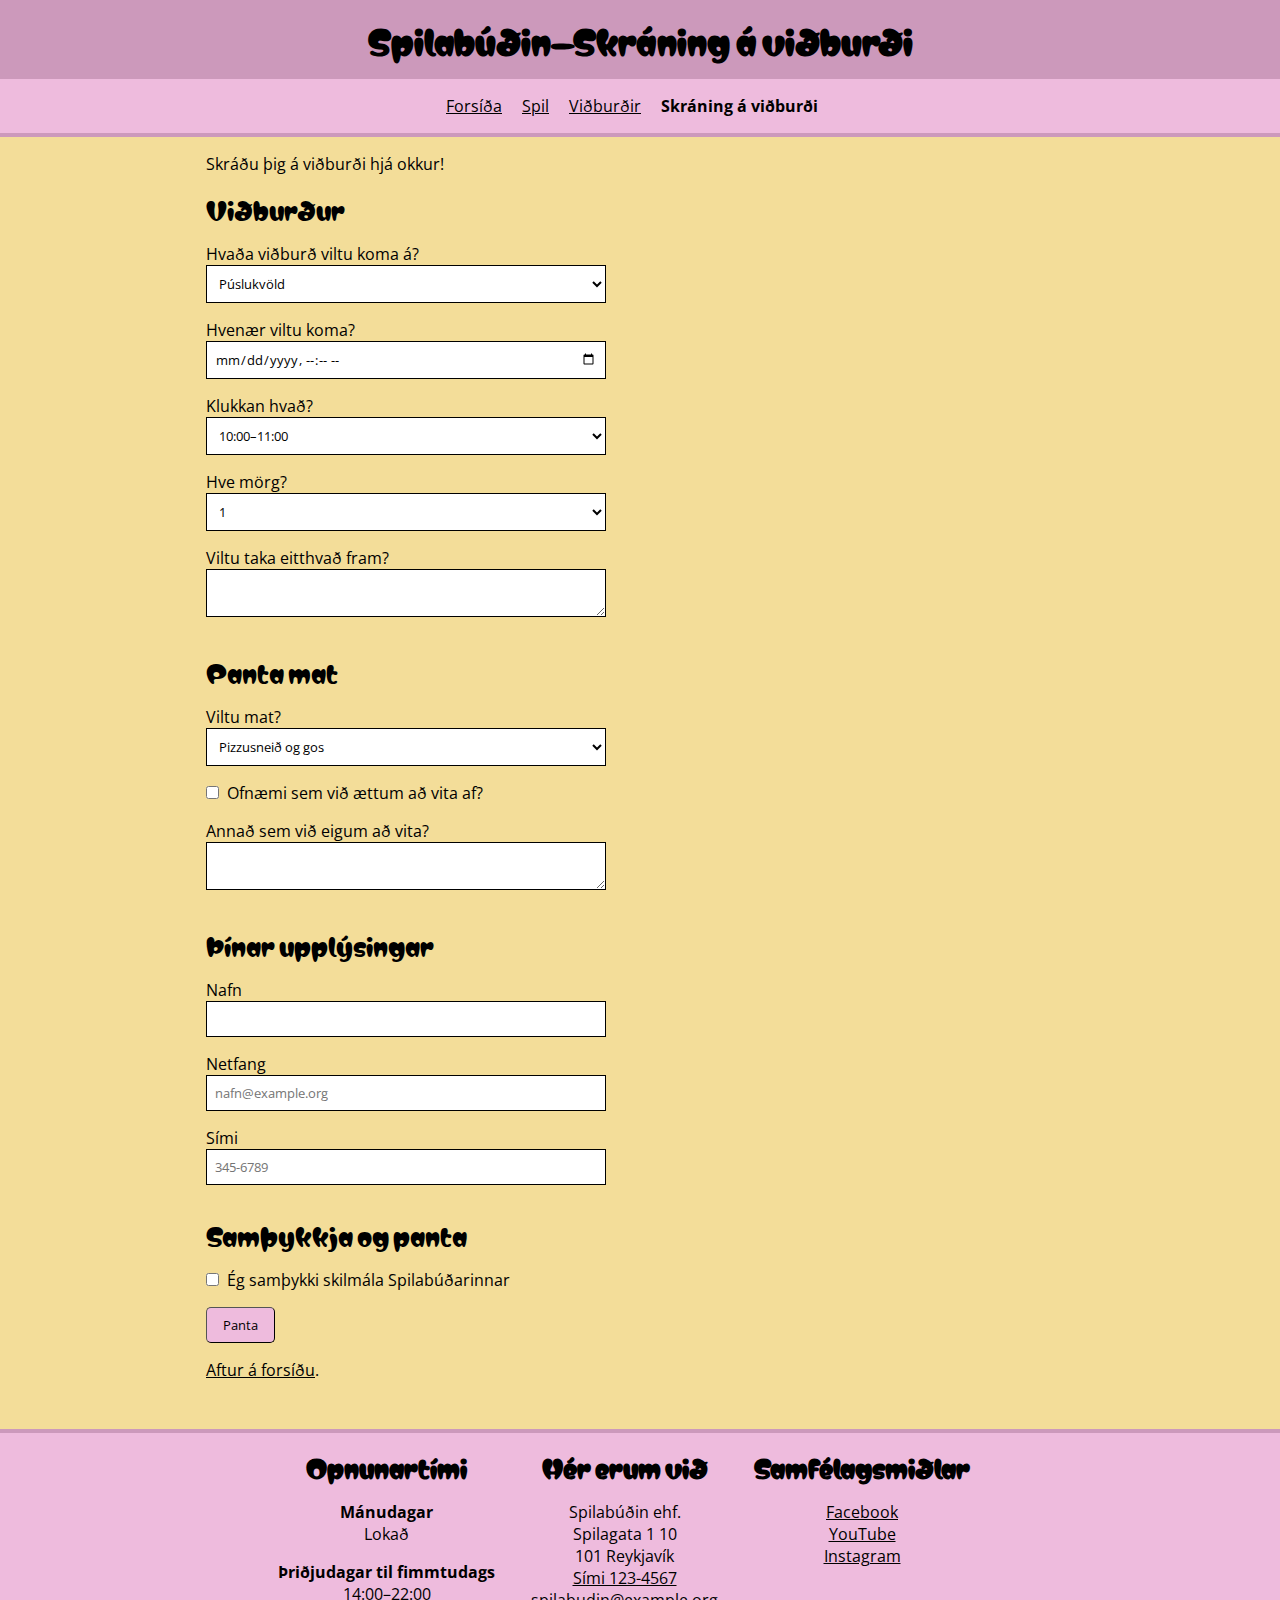
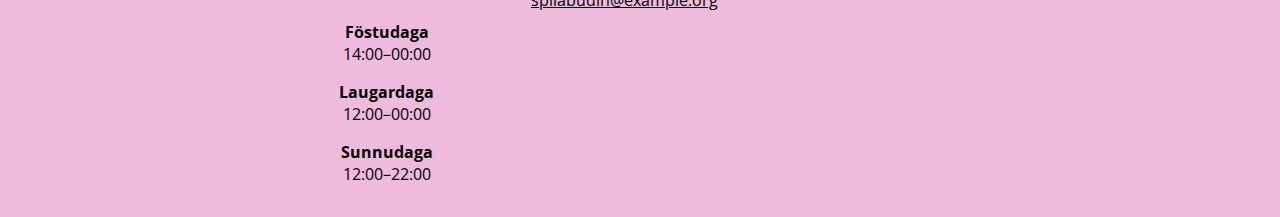
==== sidur/skraning.html @ ceada81b "First commit, nota sýnilaus kennara" ====
<!DOCTYPE html>
<html lang="is">

<head>
  <link rel="stylesheet" href="../styles.css">
  <meta charset="utf-8">
  <title>Spilabúðin—Skráning á viðburði</title>
  <meta name="description"
    content="Spilabúðin selur spil, heldur viðburði og býður upp á skemmtilega stund. Kíktu á okkur á Spilagötu 1.">
  <meta property="og:title" content="Spilabúðin">
  <meta property="og:description"
    content="Spilabúðin selur spil, heldur viðburði og býður upp á skemmtilega stund. Kíktu á okkur á Spilagötu 1.">
  <meta property="og:image" content="./myndir/sharing.jpg">
</head>

<body>
  <div class="wrapper">

    <header>
      <h1>Spilabúðin—Skráning á viðburði</h1>
    </header>

    <p class="sr-only"><a href="#efni">Beint í efni</a></p>

    <nav>
      <ul>
        <li><a href="../index.html">Forsíða</a></li>
        <li><a href="./spil.html">Spil</a></li>
        <li><a href="./vidburdir.html">Viðburðir</a></li>
        <li><strong>Skráning á viðburði</strong></li>
      </ul>
    </nav>

    <main id="efni">
      <p>Skráðu þig á viðburði hjá okkur!</p>

      <form method="GET" action=".">
        <fieldset>
          <legend>Viðburður</legend>
          <div>
            <label for="event">Hvaða viðburð viltu koma á?</label>
            <select id="event">
              <option>Púslukvöld</option>
              <option>Ticket to Ride</option>
            </select>
          </div>
          <div>
            <label for="when">Hvenær viltu koma?</label>
            <input type="datetime-local" id="when" name="when">
          </div>
          <div>
            <label for="time">Klukkan hvað?</label>
            <select id="time">
              <option>10:00–11:00</option>
              <option>11:00–12:00</option>
              <option>12:00–13:00</option>
              <option>13:00–14:00</option>
              <option>14:00–15:00</option>
              <option>15:00–16:00</option>
              <option>16:00–17:00</option>
              <option>17:00–18:00</option>
              <option>18:00–19:00</option>
              <option>19:00–20:00</option>
              <option>20:00–21:00</option>
              <option>21:00–22:00</option>
              <option>22:00–23:00</option>
              <option>23:00–00:00</option>
            </select>
          </div>
          <div>
            <label for="size">Hve mörg?</label>
            <select id="size">
              <option>1</option>
              <option>2</option>
              <option>3</option>
              <option>4</option>
              <option>5</option>
              <option>6</option>
              <option>7</option>
              <option>8</option>
              <option>9</option>
              <option>10</option>
            </select>
          </div>
          <div>
            <label for="special">Viltu taka eitthvað fram?</label>
            <textarea id="special"></textarea>
          </div>
        </fieldset>
        <fieldset>
          <legend>Panta mat</legend>
          <div>
            <label for="food">Viltu mat?</label>
            <select id="food">
              <option>Pizzusneið og gos</option>
              <option>Kaffi og kaka</option>
              <option>Engan mat</option>
            </select>
          </div>
          <div>
            <label>
              <input type="checkbox" name="allergy">Ofnæmi sem við ættum að vita af?</label>
          </div>
          <div>
            <label for="special-food">Annað sem við eigum að vita?</label>
            <textarea id="special-food"></textarea>
          </div>
        </fieldset>
        <fieldset>
          <legend>Þínar upplýsingar</legend>
          <div>
            <label for="name">Nafn</label>
            <input id="name" type="text" required>
          </div>
          <div>
            <label for="email">Netfang</label>
            <input id="email" name="email" type="email" required placeholder="nafn@example.org">
          </div>
          <div>
            <label for="phone">Sími</label>
            <input id="phone" type="tel" required placeholder="345-6789">
          </div>
        </fieldset>
        <fieldset>
          <legend>Samþykkja og panta</legend>
          <div>
            <label>
              <input type="checkbox" name="terms">Ég samþykki skilmála
              Spilabúðarinnar</label>
          </div>
          <button>Panta</button>
        </fieldset>
      </form>

      <p class="back"><a href="../index.html">Aftur á forsíðu</a>.</p>
    </main>

    <footer>
      <section>
        <h2>Opnunartími</h2>
        <dl>
          <dt>Mánudagar</dt>
          <dd>Lokað</dd>
          <dt>Þriðjudagar til fimmtudags</dt>
          <dd>14:00–22:00</dd>
          <dt>Föstudaga</dt>
          <dd>14:00–00:00</dd>
          <dt>Laugardaga</dt>
          <dd>12:00–00:00</dd>
          <dt>Sunnudaga</dt>
          <dd>12:00–22:00</dd>
        </dl>
      </section>

      <section>
        <h2>Hér erum við</h2>
        <ul>
          <li>Spilabúðin ehf.</li>
          <li>Spilagata 1 10</li>
          <li>101 Reykjavík</li>
          <li><a href="tel:1234567">Sími 123-4567</a></li>
          <li>
            <a href="mailto:spilabudin@example.org">spilabudin@example.org</a>
          </li>
        </ul>
      </section>

      <section>
        <h2>Samfélagsmiðlar</h2>
        <ul>
          <li><a href="https://www.facebook.com/HaskoliIslands/">Facebook</a></li>
          <li><a href="https://www.youtube.com/user/HIvarp">YouTube</a></li>
          <li><a href="https://www.instagram.com/haskoli_islands/">Instagram</a></li>
        </ul>
      </section>
    </footer>
  </div>
</body>

</html>
---- styles.css ----
/* Setjum inn „reset“ sem fjarlægir margin og padding af öllu */
* {
  margin: 0;
  padding: 0;
}

/* Reiknum stærð á öllum boxum sem border-box */
html {
  box-sizing: border-box;
}
/* og látum erfast á allt */
*,
*:before,
*:after {
  box-sizing: inherit;
}

/* hjálpar class sem felur sjónrænt en skjálesarar lesa */
.sr-only:not(:focus):not(:active) {
  clip: rect(0 0 0 0);
  clip-path: inset(50%);
  height: 1px;
  overflow: hidden;
  position: absolute;
  white-space: nowrap;
  width: 1px;
}

/* Almennt */

/** Letur og stærðir **/

/*** Grunnstærð er 16px ***/
html {
  font-size: 16px;
}

/*** Leturgerðir sem við sækjum úr fonts/ möppu ***/
@font-face {
  font-family: 'Matemasie-Regular';
  font-style: normal;
  font-weight: 400;
  src: url('./fonts/Matemasie-Regular.ttf') format('woff2');
}

@font-face {
  font-family: 'Open Sans';
  font-style: normal;
  font-weight: 400;
  src: url('./fonts/OpenSans-VariableFont_wdth\,wght.ttf') format('woff2');
}

@font-face {
  font-family: 'Open Sans';
  font-weight: 700;
  src: url('./fonts/OpenSans-VariableFont_wdth\,wght.ttf') format('woff2');
}

/*** Allt meginmál notar open sans ***/
html,
input,
select,
button {
  font-family: 'Open Sans', Arial, Helvetica, sans-serif;
}

/*** Allar fyrirsagnir nota Matemasie regular ***/
h1,
h2,
h3,
legend {
  font-family: 'Matemasie-Regular', 'Comic Sans MS', cursive;
}

/** Lætur myndir aldrei taka meira pláss en foreldri skilgreinir **/
img {
  max-width: 100%;
}

/** Litur á hlekkjum erfist frá foreldri **/
a {
  color: inherit;
}

/** „Til baka á forsíðu“ hlekkur **/
.back {
  margin-top: 1em;
}

/**
 * Eftirfarandi setur upp grunn umbrot (layout) síðu með flexbox.
 * Við förum yfir flexbox í viku 4 en þangað til er hægt að nota þetta
 * sem grunn og án breytinga.
 * Athugið að til þess að þetta virki þar að setja <div class="wrapper"> utan um allt efni 
 * innan <body>.
 */
.wrapper {
  display: flex;
  flex-direction: column;
  width: 100%;
  min-height: 100vh;

  background-color: #f3dd99;
}

.wrapper main {
  flex: 1;
}

/* Það sem fylgir er tillaga að uppbyggingu á selectorum fyrir verkefnið */

/** Haus á síðum **/

header {
  padding: 1em 1.5em;
  background-color: #cc99bb;
  text-align: center;
}

/** Valmynd **/

nav {
  margin-bottom: 1rem;
  padding: 1rem;
  border-bottom: 4px solid #cc99bb;

  background-color: #eebbdd;
}

nav ul {
  list-style: none;
  text-align: center;
}

nav ul li {
  display: inline-block;
  margin-right: 1rem;
}

/** Meginmál og efni forsíðu **/

main {
  margin: 0 auto 2em auto;
  padding-left: 1rem;
  padding-right: 1rem;
  width: 100%;
  max-width: 900px;
}

main p,
main section {
  margin-bottom: 1rem;
}

main img {
  float: right;
  margin-left: 1rem;
  margin-bottom: 1rem;
  max-width: 300px;
  border-radius: 10px;
}

/** Fótur **/

footer {
  padding: 1rem;
  border-top: 4px solid #cc99bb;
  background-color: #eebbdd;
  text-align: center;
}

footer > section {
  display: inline-block;
  vertical-align: top;
  max-width: 250px;
  margin-right: 2em;
}

footer ul {
  list-style: none;
}

footer h2 {
  margin-bottom: 1rem;
}

/*** Opnunartími ***/

dt {
  font-weight: bold;
}

dd {
  margin-bottom: 1rem;
}

/** Spilasíða, töflustílar **/

table {
  margin-bottom: 1rem;
  border-spacing: 0;
}

table th,
table td {
  padding: 0.5rem;
  text-align: left;
}

table tr th:first-child,
table tr td:first-child {
  border-top-left-radius: 5px;
  border-bottom-left-radius: 5px;
}

table tr th:last-child,
table tr td:last-child {
  border-top-right-radius: 5px;
  border-bottom-right-radius: 5px;
}

table tbody tr:nth-child(2n + 1) {
  background-color: #eebbdd;
}

table img {
  width: 100%;
  min-width: 200px;
}

table td:last-child {
  white-space: nowrap;
}

/** Viðburðir **/

.event {
  clear: left;

  width: 100%;
  margin-bottom: 2rem;
}

.event .title {
  margin-bottom: 1rem;
}

.event .content {
  width: 100%;
}

.event img {
  float: left;

  margin-right: 1rem;
  margin-bottom: 1rem;
}

.event .register {
  clear: both;
}

/** Skráningarform **/

fieldset {
  margin-bottom: 1rem;
  border: 0;
}

fieldset legend {
  margin-bottom: 1rem;
  font-size: 1.5rem;
}

fieldset div {
  width: 100%;
  max-width: 400px;
  margin-bottom: 1rem;
}

fieldset div label {
  display: block;
}

fieldset input,
fieldset select,
fieldset textarea {
  padding: 0.5rem;
  width: 100%;
  border: 1px solid #000000;

  background-color: #ffffff;
}

fieldset input[type='checkbox'] {
  display: inline-block;
  margin-right: 0.5rem;
  width: auto;
}

form button {
  display: inline-block;
  padding: 0.5rem 1rem;
  border-radius: 5px;
  border-width: 1px;
  background-color: #eebbdd;
}
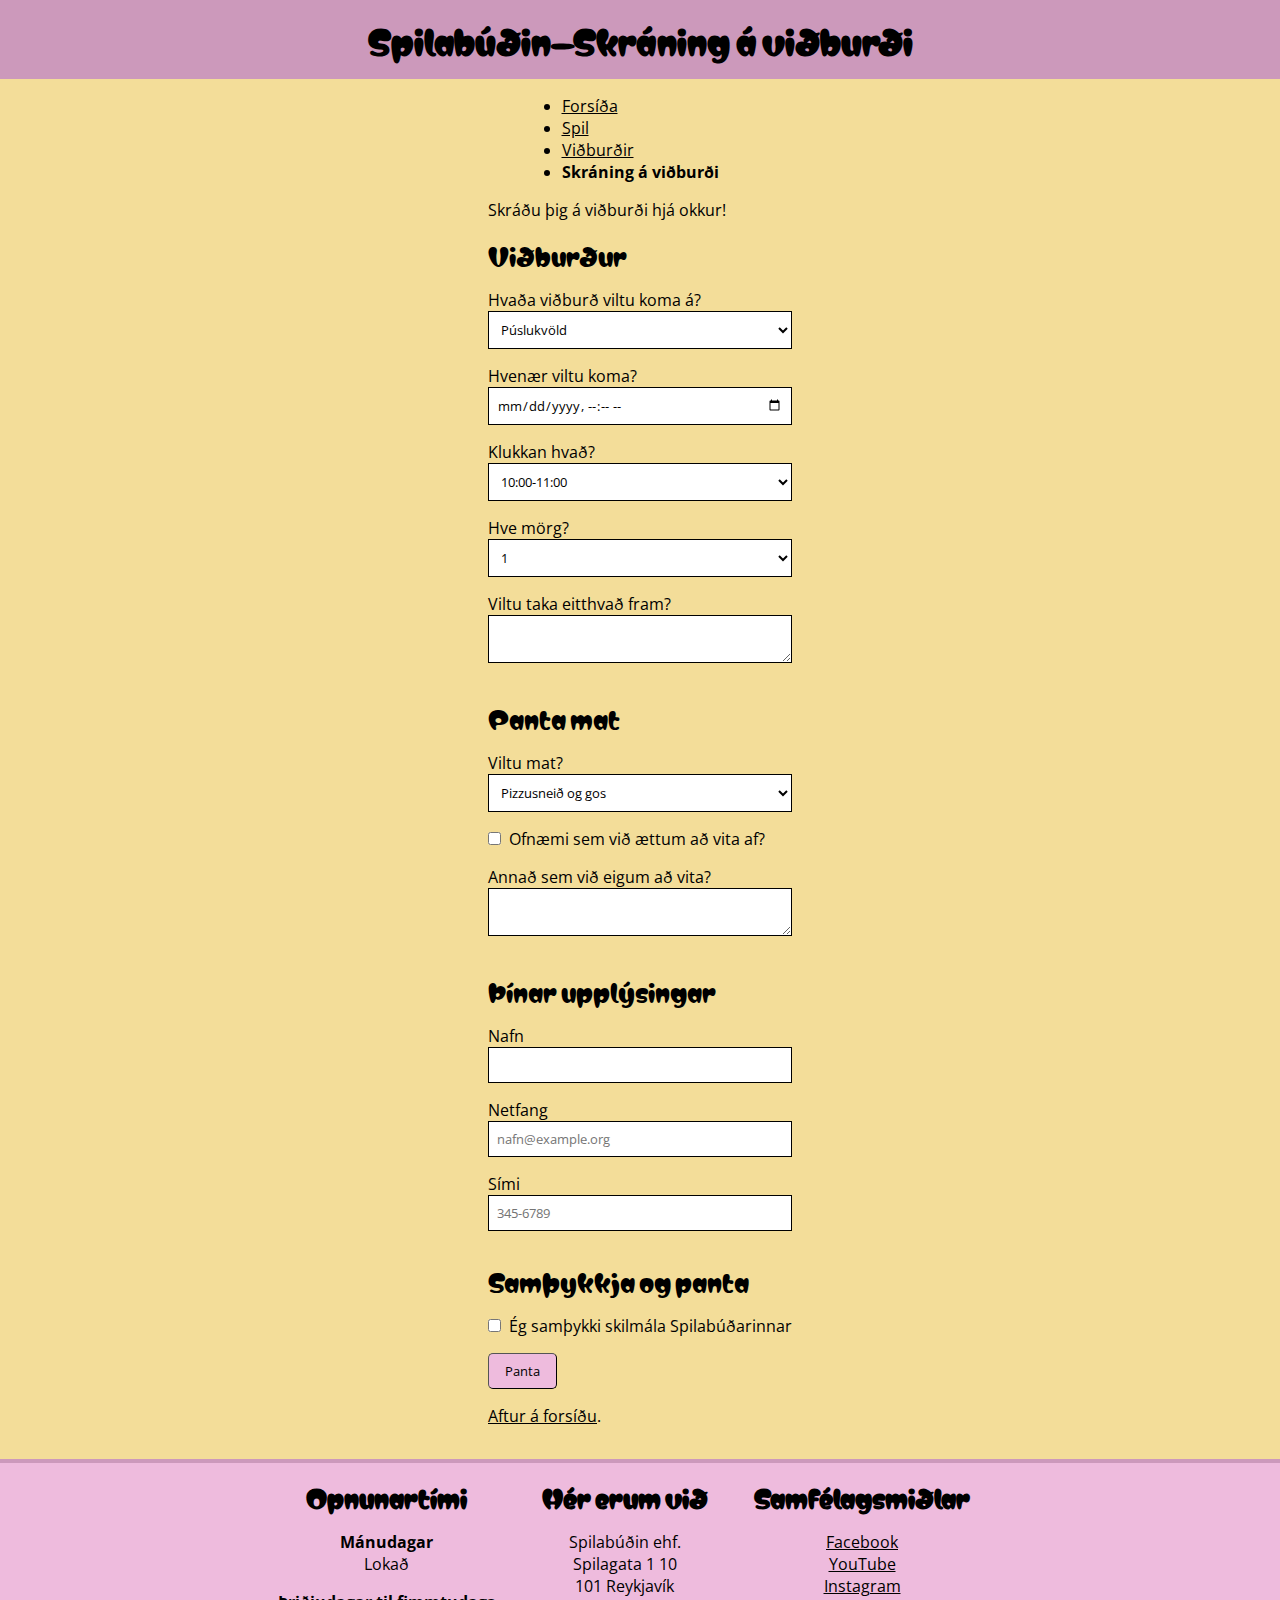
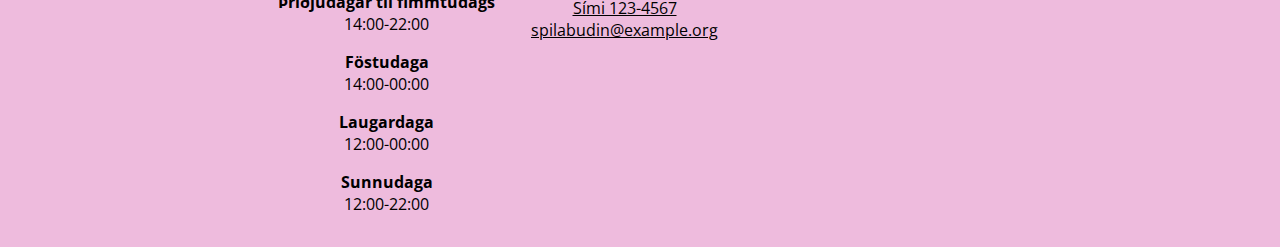
==== commit cf4e3181: "Breytingar eftir fyrirlestur 5.3" ====
--- a/sidur/skraning.html
+++ b/sidur/skraning.html
@@ -51,20 +51,20 @@
           <div>
             <label for="time">Klukkan hvað?</label>
             <select id="time">
-              <option>10:00–11:00</option>
-              <option>11:00–12:00</option>
-              <option>12:00–13:00</option>
-              <option>13:00–14:00</option>
-              <option>14:00–15:00</option>
-              <option>15:00–16:00</option>
-              <option>16:00–17:00</option>
-              <option>17:00–18:00</option>
-              <option>18:00–19:00</option>
-              <option>19:00–20:00</option>
-              <option>20:00–21:00</option>
-              <option>21:00–22:00</option>
-              <option>22:00–23:00</option>
-              <option>23:00–00:00</option>
+              <option>10:00-11:00</option>
+              <option>11:00-12:00</option>
+              <option>12:00-13:00</option>
+              <option>13:00-14:00</option>
+              <option>14:00-15:00</option>
+              <option>15:00-16:00</option>
+              <option>16:00-17:00</option>
+              <option>17:00-18:00</option>
+              <option>18:00-19:00</option>
+              <option>19:00-20:00</option>
+              <option>20:00-21:00</option>
+              <option>21:00-22:00</option>
+              <option>22:00-23:00</option>
+              <option>23:00-00:00</option>
             </select>
           </div>
           <div>
@@ -142,13 +142,13 @@
           <dt>Mánudagar</dt>
           <dd>Lokað</dd>
           <dt>Þriðjudagar til fimmtudags</dt>
-          <dd>14:00–22:00</dd>
+          <dd>14:00-22:00</dd>
           <dt>Föstudaga</dt>
-          <dd>14:00–00:00</dd>
+          <dd>14:00-00:00</dd>
           <dt>Laugardaga</dt>
-          <dd>12:00–00:00</dd>
+          <dd>12:00-00:00</dd>
           <dt>Sunnudaga</dt>
-          <dd>12:00–22:00</dd>
+          <dd>12:00-22:00</dd>
         </dl>
       </section>
 
--- a/styles.css
+++ b/styles.css
@@ -26,13 +26,53 @@
   width: 1px;
 }
 
+/* Stillingar */
+
+:root {
+  --font-size-base: 16px;
+  --font-size-headings: 1.5rem;
+
+  /* Grunn bilið okkar er 1rem == 16px */
+  --spacing: 1rem;
+
+  /* Hámarks og lágmarks breidd á efni */
+  --max-width: 1200px;
+  --min-width-image: 200px;
+  --max-width-image: 300px;
+  --max-width-footer-section: 250px;
+
+  /* Border breiddir */
+  --border-width: 1px;
+  --border-radius-regular: 5px;
+  --border-radius-image: 10px;
+  --border-regular: 1px solid #000;
+
+  /* Litir */
+  /** Litir með nafni **/
+  --color-yellow: #f3dd99;
+  --color-white: #ffffff;
+  --color-purple: #eebbdd;
+  --color-purple-dark: #cc99bb;
+
+  /** Litir með notkun **/
+  --color-background-primary: var(--color-yellow);
+  --color-background-secondary: var(--color-purple);
+  --color-background-form: var(--color-white);
+  --color-border-with-background: var(--color-purple-dark);
+
+  /* Letur stillingar */
+  --font-base-size: 1rem;
+  --font-family-base: 'Open Sans', Arial, Helvetica, sans-serif;
+  --font-family-heading: 'Matemasie-Regular', 'Comic Sans MS', cursive;
+}
+
 /* Almennt */
 
 /** Letur og stærðir **/
 
 /*** Grunnstærð er 16px ***/
 html {
-  font-size: 16px;
+  font-size: var(--font-size-base);
 }
 
 /*** Leturgerðir sem við sækjum úr fonts/ möppu ***/
@@ -61,7 +101,7 @@
 input,
 select,
 button {
-  font-family: 'Open Sans', Arial, Helvetica, sans-serif;
+  font-family: var(--font-family-base);
 }
 
 /*** Allar fyrirsagnir nota Matemasie regular ***/
@@ -69,7 +109,7 @@
 h2,
 h3,
 legend {
-  font-family: 'Matemasie-Regular', 'Comic Sans MS', cursive;
+  font-family: var(--font-family-heading);
 }
 
 /** Lætur myndir aldrei taka meira pláss en foreldri skilgreinir **/
@@ -84,7 +124,7 @@
 
 /** „Til baka á forsíðu“ hlekkur **/
 .back {
-  margin-top: 1em;
+  margin-top: var(--spacing);
 }
 
 /**
@@ -97,14 +137,25 @@
 .wrapper {
   display: flex;
   flex-direction: column;
+  align-items: center;
+  gap: var(--spacing);
+
   width: 100%;
   min-height: 100vh;
 
-  background-color: #f3dd99;
-}
-
-.wrapper main {
+  background-color: var(--color-background-primary);
+}
+
+.wrapper .wrapper-content {
+  margin-top: var(--spacing);
   flex: 1;
+}
+
+.wrapper-content {
+  display: flex;
+  gap: var(--spacing);
+  width: 100%;
+  max-width: 900px;
 }
 
 /* Það sem fylgir er tillaga að uppbyggingu á selectorum fyrir verkefnið */
@@ -113,38 +164,24 @@
 
 header {
   padding: 1em 1.5em;
+  width: 100%;
   background-color: #cc99bb;
   text-align: center;
 }
 
 /** Valmynd **/
 
-nav {
-  margin-bottom: 1rem;
-  padding: 1rem;
-  border-bottom: 4px solid #cc99bb;
-
-  background-color: #eebbdd;
-}
-
-nav ul {
-  list-style: none;
-  text-align: center;
-}
-
-nav ul li {
-  display: inline-block;
-  margin-right: 1rem;
-}
 
 /** Meginmál og efni forsíðu **/
 
 main {
-  margin: 0 auto 2em auto;
-  padding-left: 1rem;
-  padding-right: 1rem;
-  width: 100%;
-  max-width: 900px;
+  
+}
+
+main > .content {
+  display: flex;
+  flex-direction: column;
+  gap: calc(var(--spacing) * 2);
 }
 
 main p,
@@ -152,18 +189,92 @@
   margin-bottom: 1rem;
 }
 
-main img {
+/* main img {
   float: right;
   margin-left: 1rem;
   margin-bottom: 1rem;
   max-width: 300px;
   border-radius: 10px;
+} */
+
+/*** Inngangsefni á forsíðu ***/
+
+/* TODO nota úr sýnilausn eða þinni lausn, hér þarf að aðlaga,
+hugsanlega setja nýjan flex container utan um bæði þetta og .cards */
+
+/** Cards **/
+
+.cards {
+  display: flex;
+  flex-direction: column;
+  gap: var(--spacing);
+}
+
+.cards > .title {
+  width: 100%;
+  text-align: center;
+}
+
+.cards > .content {
+  display: flex;
+  gap: var(--spacing);
+  width: 100%;
+}
+
+/** Card **/
+
+.card {
+  border: var(--border-regular);
+  gap: var(--spacing);
+  width: 50%;
+}
+
+.card > .image {
+  width: 100%;
+}
+
+.card .image img {
+  /* TODO nota úr sýnilausn eða þinni lausn */
+  width: 100%;
+  height: 300px;
+  object-fit: cover;
+}
+
+.card > .content {
+  /* TODO nota úr sýnilausn eða þinni lausn */
+}
+
+/**
+ * notum nýja selectora! brotið niður
+ * .card            <- veljum öll .card
+ * :not(            <- nema, við viljum ef _ekki_...
+ *   :has(> .image) <- .image sem strangt barn .card
+ * )                <- endir á :not()
+ * > .content       <- sem er strax barn af .card
+ * Þ.e.a.s. fyrir .card sem hefur ekki .image, setja border + radíus á allt .content
+ */
+ .card:not(:has(> .image)) > .content {
+  border: var(--border-regular);
+  border-radius: var(--border-radius-regular);
+}
+
+.card > .content > .text {
+  flex: 1;
+}
+
+.card > .content > .actions {
+  display: flex;
+  justify-content: space-between;
+  gap: var(--spacing);
+
+  margin-top: var(--spacing);
 }
 
 /** Fótur **/
 
 footer {
   padding: 1rem;
+  width: 100%;
   border-top: 4px solid #cc99bb;
   background-color: #eebbdd;
   text-align: center;
@@ -304,4 +415,4 @@
   border-radius: 5px;
   border-width: 1px;
   background-color: #eebbdd;
-}
+}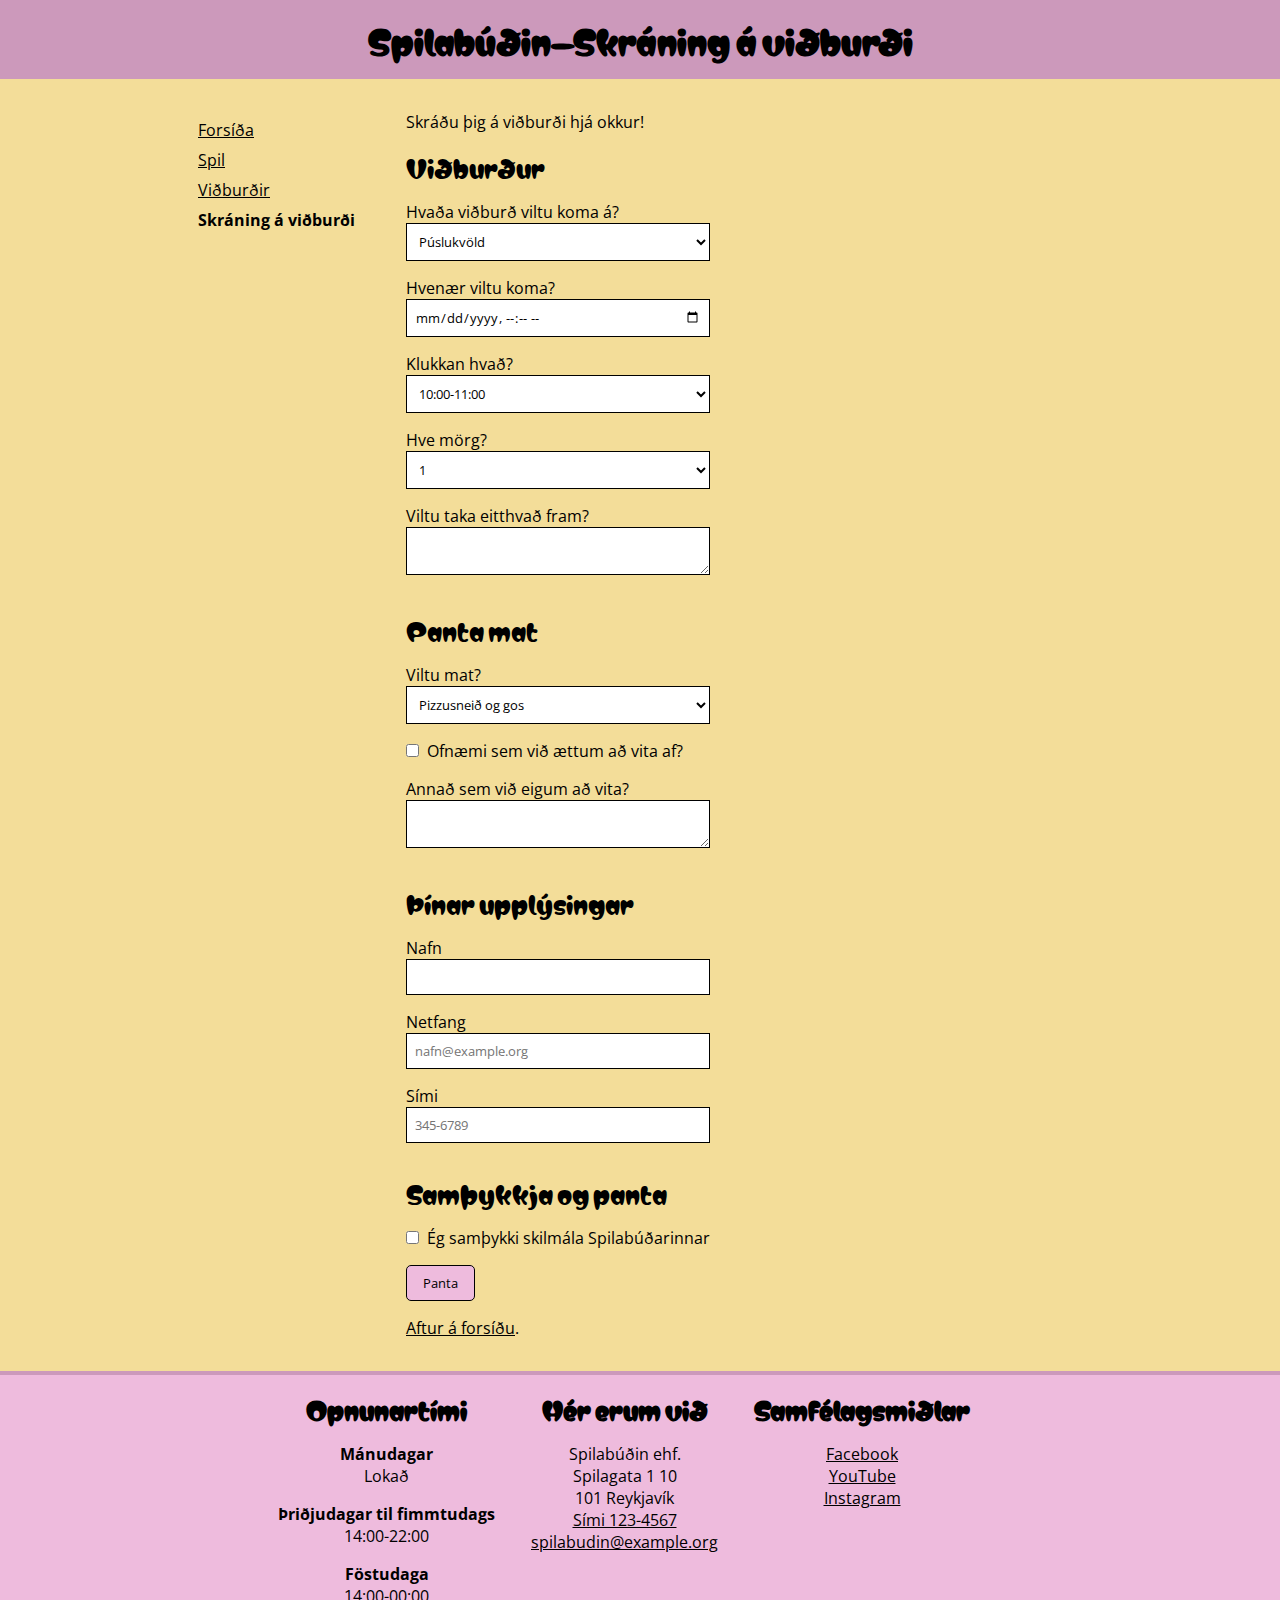
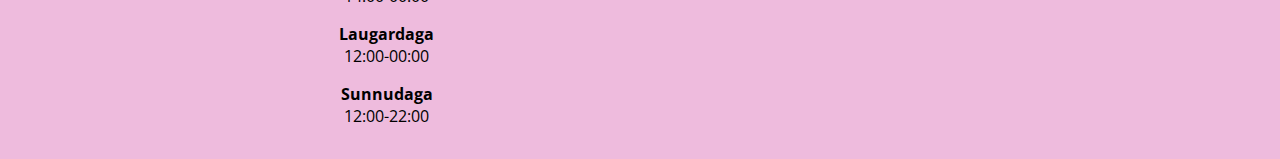
==== commit 1e0c2222: "Breytingar á nav og index, CSS" ====
--- a/sidur/skraning.html
+++ b/sidur/skraning.html
@@ -14,6 +14,7 @@
 </head>
 
 <body>
+  
   <div class="wrapper">
 
     <header>
@@ -22,118 +23,119 @@
 
     <p class="sr-only"><a href="#efni">Beint í efni</a></p>
 
-    <nav>
-      <ul>
-        <li><a href="../index.html">Forsíða</a></li>
-        <li><a href="./spil.html">Spil</a></li>
-        <li><a href="./vidburdir.html">Viðburðir</a></li>
-        <li><strong>Skráning á viðburði</strong></li>
-      </ul>
-    </nav>
+    <div class="wrapper-content">
+      <nav>
+        <ul>
+          <li><a href="../index.html">Forsíða</a></li>
+          <li><a href="./spil.html">Spil</a></li>
+          <li><a href="./vidburdir.html">Viðburðir</a></li>
+          <li><strong>Skráning á viðburði</strong></li>
+        </ul>
+      </nav>
 
-    <main id="efni">
-      <p>Skráðu þig á viðburði hjá okkur!</p>
+      <main id="efni">
+        <p>Skráðu þig á viðburði hjá okkur!</p>
 
-      <form method="GET" action=".">
-        <fieldset>
-          <legend>Viðburður</legend>
-          <div>
-            <label for="event">Hvaða viðburð viltu koma á?</label>
-            <select id="event">
-              <option>Púslukvöld</option>
-              <option>Ticket to Ride</option>
-            </select>
-          </div>
-          <div>
-            <label for="when">Hvenær viltu koma?</label>
-            <input type="datetime-local" id="when" name="when">
-          </div>
-          <div>
-            <label for="time">Klukkan hvað?</label>
-            <select id="time">
-              <option>10:00-11:00</option>
-              <option>11:00-12:00</option>
-              <option>12:00-13:00</option>
-              <option>13:00-14:00</option>
-              <option>14:00-15:00</option>
-              <option>15:00-16:00</option>
-              <option>16:00-17:00</option>
-              <option>17:00-18:00</option>
-              <option>18:00-19:00</option>
-              <option>19:00-20:00</option>
-              <option>20:00-21:00</option>
-              <option>21:00-22:00</option>
-              <option>22:00-23:00</option>
-              <option>23:00-00:00</option>
-            </select>
-          </div>
-          <div>
-            <label for="size">Hve mörg?</label>
-            <select id="size">
-              <option>1</option>
-              <option>2</option>
-              <option>3</option>
-              <option>4</option>
-              <option>5</option>
-              <option>6</option>
-              <option>7</option>
-              <option>8</option>
-              <option>9</option>
-              <option>10</option>
-            </select>
-          </div>
-          <div>
-            <label for="special">Viltu taka eitthvað fram?</label>
-            <textarea id="special"></textarea>
-          </div>
-        </fieldset>
-        <fieldset>
-          <legend>Panta mat</legend>
-          <div>
-            <label for="food">Viltu mat?</label>
-            <select id="food">
-              <option>Pizzusneið og gos</option>
-              <option>Kaffi og kaka</option>
-              <option>Engan mat</option>
-            </select>
-          </div>
-          <div>
-            <label>
-              <input type="checkbox" name="allergy">Ofnæmi sem við ættum að vita af?</label>
-          </div>
-          <div>
-            <label for="special-food">Annað sem við eigum að vita?</label>
-            <textarea id="special-food"></textarea>
-          </div>
-        </fieldset>
-        <fieldset>
-          <legend>Þínar upplýsingar</legend>
-          <div>
-            <label for="name">Nafn</label>
-            <input id="name" type="text" required>
-          </div>
-          <div>
-            <label for="email">Netfang</label>
-            <input id="email" name="email" type="email" required placeholder="nafn@example.org">
-          </div>
-          <div>
-            <label for="phone">Sími</label>
-            <input id="phone" type="tel" required placeholder="345-6789">
-          </div>
-        </fieldset>
-        <fieldset>
-          <legend>Samþykkja og panta</legend>
-          <div>
-            <label>
-              <input type="checkbox" name="terms">Ég samþykki skilmála
-              Spilabúðarinnar</label>
-          </div>
-          <button>Panta</button>
-        </fieldset>
-      </form>
-
-      <p class="back"><a href="../index.html">Aftur á forsíðu</a>.</p>
-    </main>
+        <form method="GET" action=".">
+          <fieldset>
+            <legend>Viðburður</legend>
+            <div>
+              <label for="event">Hvaða viðburð viltu koma á?</label>
+              <select id="event">
+                <option>Púslukvöld</option>
+                <option>Ticket to Ride</option>
+              </select>
+            </div>
+            <div>
+              <label for="when">Hvenær viltu koma?</label>
+              <input type="datetime-local" id="when" name="when">
+            </div>
+            <div>
+              <label for="time">Klukkan hvað?</label>
+              <select id="time">
+                <option>10:00-11:00</option>
+                <option>11:00-12:00</option>
+                <option>12:00-13:00</option>
+                <option>13:00-14:00</option>
+                <option>14:00-15:00</option>
+                <option>15:00-16:00</option>
+                <option>16:00-17:00</option>
+                <option>17:00-18:00</option>
+                <option>18:00-19:00</option>
+                <option>19:00-20:00</option>
+                <option>20:00-21:00</option>
+                <option>21:00-22:00</option>
+                <option>22:00-23:00</option>
+                <option>23:00-00:00</option>
+              </select>
+            </div>
+            <div>
+              <label for="size">Hve mörg?</label>
+              <select id="size">
+                <option>1</option>
+                <option>2</option>
+                <option>3</option>
+                <option>4</option>
+                <option>5</option>
+                <option>6</option>
+                <option>7</option>
+                <option>8</option>
+                <option>9</option>
+                <option>10</option>
+              </select>
+            </div>
+            <div>
+              <label for="special">Viltu taka eitthvað fram?</label>
+              <textarea id="special"></textarea>
+            </div>
+          </fieldset>
+          <fieldset>
+            <legend>Panta mat</legend>
+            <div>
+              <label for="food">Viltu mat?</label>
+              <select id="food">
+                <option>Pizzusneið og gos</option>
+                <option>Kaffi og kaka</option>
+                <option>Engan mat</option>
+              </select>
+            </div>
+            <div>
+              <label>
+                <input type="checkbox" name="allergy">Ofnæmi sem við ættum að vita af?</label>
+            </div>
+            <div>
+              <label for="special-food">Annað sem við eigum að vita?</label>
+              <textarea id="special-food"></textarea>
+            </div>
+          </fieldset>
+          <fieldset>
+            <legend>Þínar upplýsingar</legend>
+            <div>
+              <label for="name">Nafn</label>
+              <input id="name" type="text" required>
+            </div>
+            <div>
+              <label for="email">Netfang</label>
+              <input id="email" name="email" type="email" required placeholder="nafn@example.org">
+            </div>
+            <div>
+              <label for="phone">Sími</label>
+              <input id="phone" type="tel" required placeholder="345-6789">
+            </div>
+          </fieldset>
+          <fieldset>
+            <legend>Samþykkja og panta</legend>
+            <div>
+              <label>
+                <input type="checkbox" name="terms">Ég samþykki skilmála
+                Spilabúðarinnar</label>
+            </div>
+            <button>Panta</button>
+          </fieldset>
+        </form>
+        <p class="back"><a href="../index.html">Aftur á forsíðu</a>.</p>
+      </main>
+    </div>
 
     <footer>
       <section>
--- a/styles.css
+++ b/styles.css
@@ -104,6 +104,20 @@
   font-family: var(--font-family-base);
 }
 
+button {
+  border: solid 1px #000;
+  display: inline-block;
+  padding: 0.5rem 1rem;
+  border-radius: 5px;
+  border-width: 1px;
+  background-color: #eebbdd;
+  cursor: pointer;
+}
+
+button:hover {
+  background-color: var(--color-border-with-background);
+}
+
 /*** Allar fyrirsagnir nota Matemasie regular ***/
 h1,
 h2,
@@ -171,6 +185,18 @@
 
 /** Valmynd **/
 
+nav {
+  flex: 0 1 200px;
+}
+
+nav ul {
+  list-style: none;
+}
+
+nav ul li {
+  margin: 0.5rem;
+}
+
 
 /** Meginmál og efni forsíðu **/
 
@@ -189,15 +215,43 @@
   margin-bottom: 1rem;
 }
 
-/* main img {
+/*** Inngangsefni á forsíðu ***/
+
+.front-page {
+  display: flex;
+  flex-direction: column;
+}
+
+.front-page .image img {
   float: right;
+  display: block;
   margin-left: 1rem;
   margin-bottom: 1rem;
   max-width: 300px;
   border-radius: 10px;
-} */
-
-/*** Inngangsefni á forsíðu ***/
+}
+
+.front-page > .content {
+  display: flex;
+  gap: var(--spacing);
+  width: 100%;
+}
+
+.index-spil,
+.index-vidburdir {
+  width: calc(50% - var(--spacing));
+  display: flex;
+  flex-direction: column;
+  padding: var(--spacing);
+  border: var(--border-regular);
+  border-radius: var(--border-radius-regular);
+}
+
+.index-spil,
+.index-vidburdir .vidburdir-buttons {
+  display: flex;
+  gap: var(--spacing);
+}
 
 /* TODO nota úr sýnilausn eða þinni lausn, hér þarf að aðlaga,
 hugsanlega setja nýjan flex container utan um bæði þetta og .cards */
@@ -224,9 +278,10 @@
 /** Card **/
 
 .card {
-  border: var(--border-regular);
-  gap: var(--spacing);
-  width: 50%;
+  display: flex;
+  flex-direction: column;
+
+  width: calc(50% - var(--spacing));
 }
 
 .card > .image {
@@ -234,14 +289,28 @@
 }
 
 .card .image img {
-  /* TODO nota úr sýnilausn eða þinni lausn */
+  display: block;
+
+  border-top-left-radius: var(--border-radius-regular);
+  border-top-right-radius: var(--border-radius-regular);
   width: 100%;
   height: 300px;
   object-fit: cover;
+  object-position: 50% 50%;
 }
 
 .card > .content {
-  /* TODO nota úr sýnilausn eða þinni lausn */
+  flex: 1;
+
+  display: flex;
+  flex-direction: column;
+  gap: var(--spacing);
+
+  padding: calc(var(--spacing) / 2);
+  border: var(--border-regular);
+  border-top: 0;
+  border-bottom-left-radius: var(--border-radius-regular);
+  border-bottom-right-radius: var(--border-radius-regular);
 }
 
 /**
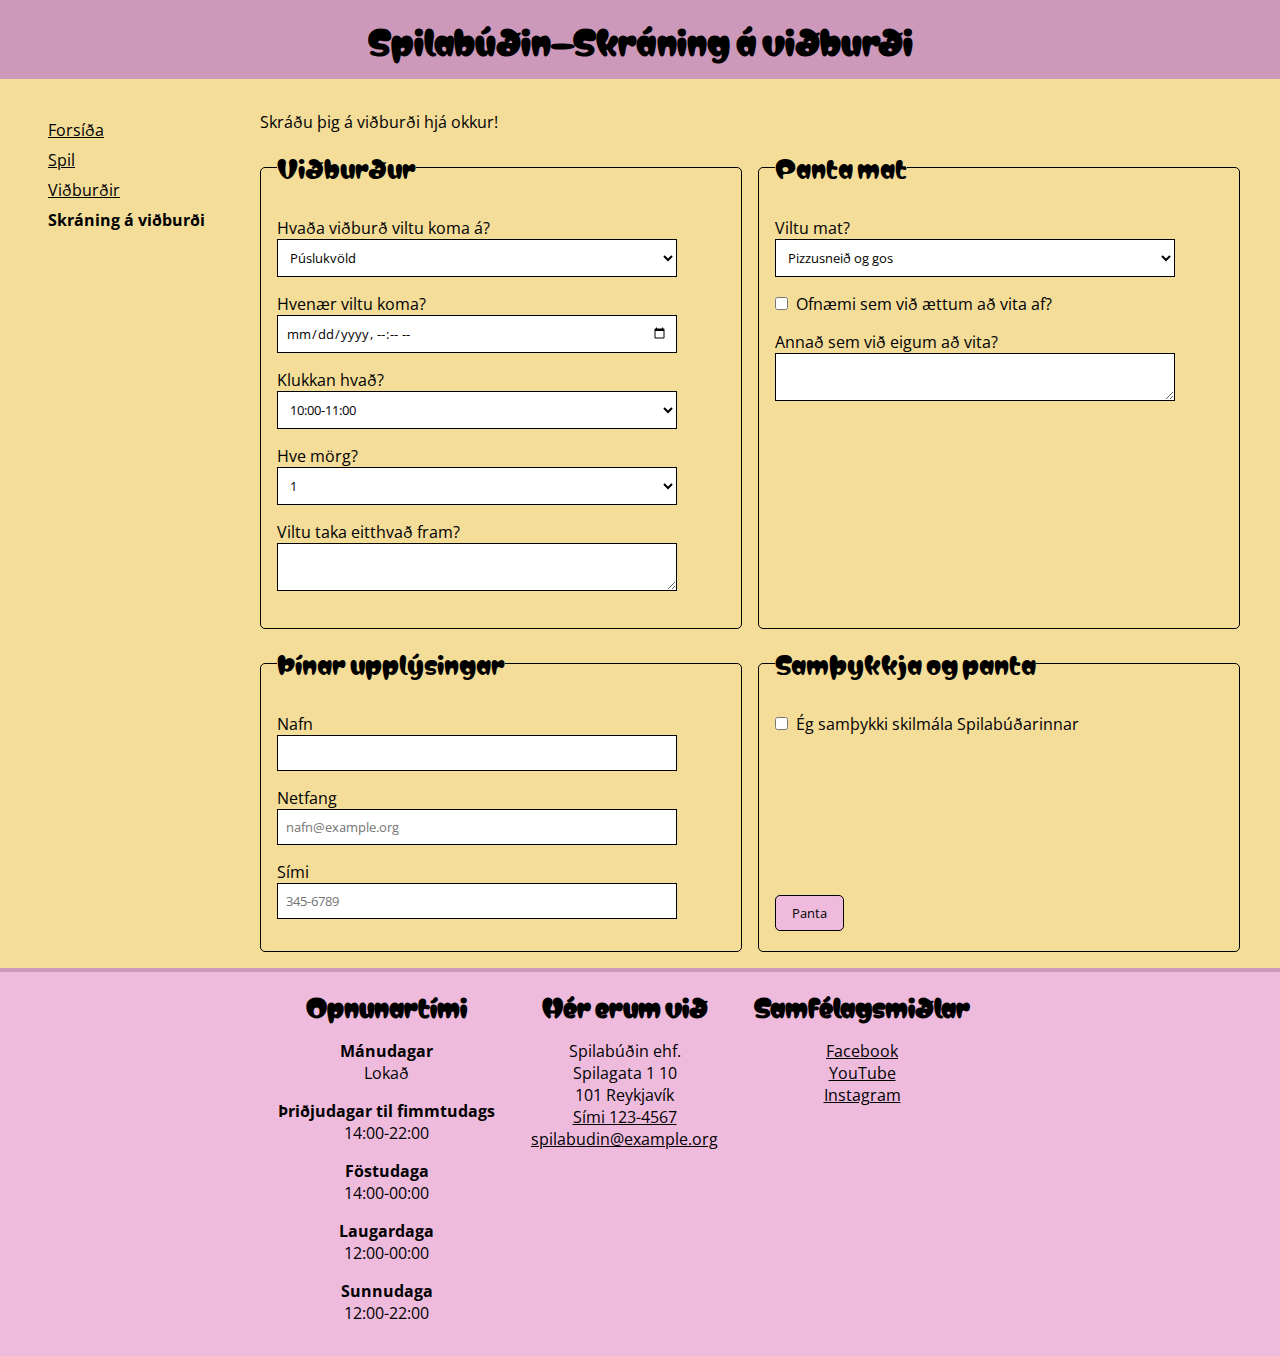
==== commit c941f4a3: "index og skraning" ====
--- a/sidur/skraning.html
+++ b/sidur/skraning.html
@@ -36,104 +36,119 @@
       <main id="efni">
         <p>Skráðu þig á viðburði hjá okkur!</p>
 
-        <form method="GET" action=".">
-          <fieldset>
-            <legend>Viðburður</legend>
-            <div>
-              <label for="event">Hvaða viðburð viltu koma á?</label>
-              <select id="event">
-                <option>Púslukvöld</option>
-                <option>Ticket to Ride</option>
-              </select>
+        
+          <form class="form-vidburdur" method="GET" action=".">
+            <div class="content">
+              <div class="fieldset-container">
+                <fieldset>
+                  <legend>Viðburður</legend>
+                  <div>
+                    <label for="event">Hvaða viðburð viltu koma á?</label>
+                    <select id="event">
+                      <option>Púslukvöld</option>
+                      <option>Ticket to Ride</option>
+                    </select>
+                  </div>
+                  <div>
+                    <label for="when">Hvenær viltu koma?</label>
+                    <input type="datetime-local" id="when" name="when">
+                  </div>
+                  <div>
+                    <label for="time">Klukkan hvað?</label>
+                    <select id="time">
+                      <option>10:00-11:00</option>
+                      <option>11:00-12:00</option>
+                      <option>12:00-13:00</option>
+                      <option>13:00-14:00</option>
+                      <option>14:00-15:00</option>
+                      <option>15:00-16:00</option>
+                      <option>16:00-17:00</option>
+                      <option>17:00-18:00</option>
+                      <option>18:00-19:00</option>
+                      <option>19:00-20:00</option>
+                      <option>20:00-21:00</option>
+                      <option>21:00-22:00</option>
+                      <option>22:00-23:00</option>
+                      <option>23:00-00:00</option>
+                    </select>
+                  </div>
+                  <div>
+                    <label for="size">Hve mörg?</label>
+                    <select id="size">
+                      <option>1</option>
+                      <option>2</option>
+                      <option>3</option>
+                      <option>4</option>
+                      <option>5</option>
+                      <option>6</option>
+                      <option>7</option>
+                      <option>8</option>
+                      <option>9</option>
+                      <option>10</option>
+                    </select>
+                  </div>
+                  <div>
+                    <label for="special">Viltu taka eitthvað fram?</label>
+                    <textarea id="special"></textarea>
+                  </div>
+                </fieldset>
+              
+                    
+                <fieldset>
+                  <legend>Panta mat</legend>
+                  <div>
+                    <label for="food">Viltu mat?</label>
+                    <select id="food">
+                      <option>Pizzusneið og gos</option>
+                      <option>Kaffi og kaka</option>
+                      <option>Engan mat</option>
+                    </select>
+                  </div>
+                  <div>
+                    <label>
+                      <input type="checkbox" name="allergy">Ofnæmi sem við ættum að vita af?</label>
+                  </div>
+                  <div>
+                    <label for="special-food">Annað sem við eigum að vita?</label>
+                    <textarea id="special-food"></textarea>
+                  </div>
+                </fieldset>
+              </div>
             </div>
-            <div>
-              <label for="when">Hvenær viltu koma?</label>
-              <input type="datetime-local" id="when" name="when">
+            
+            <div class="content">
+              <div class="fieldset-container">
+                <fieldset>
+                  <legend>Þínar upplýsingar</legend>
+                  <div>
+                    <label for="name">Nafn</label>
+                    <input id="name" type="text" required>
+                  </div>
+                  <div>
+                    <label for="email">Netfang</label>
+                    <input id="email" name="email" type="email" required placeholder="nafn@example.org">
+                  </div>
+                  <div>
+                    <label for="phone">Sími</label>
+                    <input id="phone" type="tel" required placeholder="345-6789">
+                  </div>
+                </fieldset>
+                      
+                <fieldset>
+                  <legend>Samþykkja og panta</legend>
+                  <div>
+                    <label>
+                      <input type="checkbox" name="terms">Ég samþykki skilmála
+                      Spilabúðarinnar</label>
+                  </div>
+                  <div class="actions">
+                    <button>Panta</button>
+                  </div>
+                </fieldset>
+              </div>
             </div>
-            <div>
-              <label for="time">Klukkan hvað?</label>
-              <select id="time">
-                <option>10:00-11:00</option>
-                <option>11:00-12:00</option>
-                <option>12:00-13:00</option>
-                <option>13:00-14:00</option>
-                <option>14:00-15:00</option>
-                <option>15:00-16:00</option>
-                <option>16:00-17:00</option>
-                <option>17:00-18:00</option>
-                <option>18:00-19:00</option>
-                <option>19:00-20:00</option>
-                <option>20:00-21:00</option>
-                <option>21:00-22:00</option>
-                <option>22:00-23:00</option>
-                <option>23:00-00:00</option>
-              </select>
-            </div>
-            <div>
-              <label for="size">Hve mörg?</label>
-              <select id="size">
-                <option>1</option>
-                <option>2</option>
-                <option>3</option>
-                <option>4</option>
-                <option>5</option>
-                <option>6</option>
-                <option>7</option>
-                <option>8</option>
-                <option>9</option>
-                <option>10</option>
-              </select>
-            </div>
-            <div>
-              <label for="special">Viltu taka eitthvað fram?</label>
-              <textarea id="special"></textarea>
-            </div>
-          </fieldset>
-          <fieldset>
-            <legend>Panta mat</legend>
-            <div>
-              <label for="food">Viltu mat?</label>
-              <select id="food">
-                <option>Pizzusneið og gos</option>
-                <option>Kaffi og kaka</option>
-                <option>Engan mat</option>
-              </select>
-            </div>
-            <div>
-              <label>
-                <input type="checkbox" name="allergy">Ofnæmi sem við ættum að vita af?</label>
-            </div>
-            <div>
-              <label for="special-food">Annað sem við eigum að vita?</label>
-              <textarea id="special-food"></textarea>
-            </div>
-          </fieldset>
-          <fieldset>
-            <legend>Þínar upplýsingar</legend>
-            <div>
-              <label for="name">Nafn</label>
-              <input id="name" type="text" required>
-            </div>
-            <div>
-              <label for="email">Netfang</label>
-              <input id="email" name="email" type="email" required placeholder="nafn@example.org">
-            </div>
-            <div>
-              <label for="phone">Sími</label>
-              <input id="phone" type="tel" required placeholder="345-6789">
-            </div>
-          </fieldset>
-          <fieldset>
-            <legend>Samþykkja og panta</legend>
-            <div>
-              <label>
-                <input type="checkbox" name="terms">Ég samþykki skilmála
-                Spilabúðarinnar</label>
-            </div>
-            <button>Panta</button>
-          </fieldset>
-        </form>
-        <p class="back"><a href="../index.html">Aftur á forsíðu</a>.</p>
+          </form>
+        </div>
       </main>
     </div>
 
--- a/styles.css
+++ b/styles.css
@@ -169,7 +169,7 @@
   display: flex;
   gap: var(--spacing);
   width: 100%;
-  max-width: 900px;
+  max-width: 1200px;
 }
 
 /* Það sem fylgir er tillaga að uppbyggingu á selectorum fyrir verkefnið */
@@ -186,7 +186,8 @@
 /** Valmynd **/
 
 nav {
-  flex: 0 1 200px;
+  flex: 0 1 250px;
+  width: 250px;
 }
 
 nav ul {
@@ -201,7 +202,7 @@
 /** Meginmál og efni forsíðu **/
 
 main {
-  
+  width: 100%;
 }
 
 main > .content {
@@ -225,6 +226,7 @@
 .front-page .image img {
   float: right;
   display: block;
+  margin-right: 1rem;
   margin-left: 1rem;
   margin-bottom: 1rem;
   max-width: 300px;
@@ -242,15 +244,20 @@
   width: calc(50% - var(--spacing));
   display: flex;
   flex-direction: column;
+  justify-content: s;
   padding: var(--spacing);
   border: var(--border-regular);
   border-radius: var(--border-radius-regular);
 }
 
 .index-spil,
-.index-vidburdir .vidburdir-buttons {
-  display: flex;
-  gap: var(--spacing);
+.index-vidburdir {
+  gap: var(--spacing);
+}
+
+.index-vidburdir .actions {
+  display: flex;
+  justify-content: space-between;
 }
 
 /* TODO nota úr sýnilausn eða þinni lausn, hér þarf að aðlaga,
@@ -280,17 +287,21 @@
 .card {
   display: flex;
   flex-direction: column;
-
   width: calc(50% - var(--spacing));
 }
 
 .card > .image {
   width: 100%;
+}
+
+.card .image {
+  
 }
 
 .card .image img {
   display: block;
-
+  padding: 0;
+  margin: 0;
   border-top-left-radius: var(--border-radius-regular);
   border-top-right-radius: var(--border-radius-regular);
   width: 100%;
@@ -442,9 +453,32 @@
 
 /** Skráningarform **/
 
+.form-vidburdur {
+  display: flex;
+  flex-direction: column;
+  max-width: 100%;
+}
+
+.form-vidburdur > .content {
+  display: flex;
+  gap: var(--spacing);
+  width: 100%;
+}
+
+.fieldset-container {
+  display: flex;
+  justify-content: space-between;
+  gap: var(--spacing);
+  width: 100%;
+}
+
 fieldset {
-  margin-bottom: 1rem;
-  border: 0;
+  flex: 1;
+  margin-bottom: 1rem;
+  padding: 1rem;
+  border: var(--border-regular);
+  border-radius: var(--border-radius-regular);
+  gap: var(--spacing);
 }
 
 fieldset legend {
@@ -478,10 +512,7 @@
   width: auto;
 }
 
-form button {
-  display: inline-block;
-  padding: 0.5rem 1rem;
-  border-radius: 5px;
-  border-width: 1px;
-  background-color: #eebbdd;
-}+.fieldset-container .actions {
+  margin-top: 160px;
+  margin-bottom: 0;
+}
